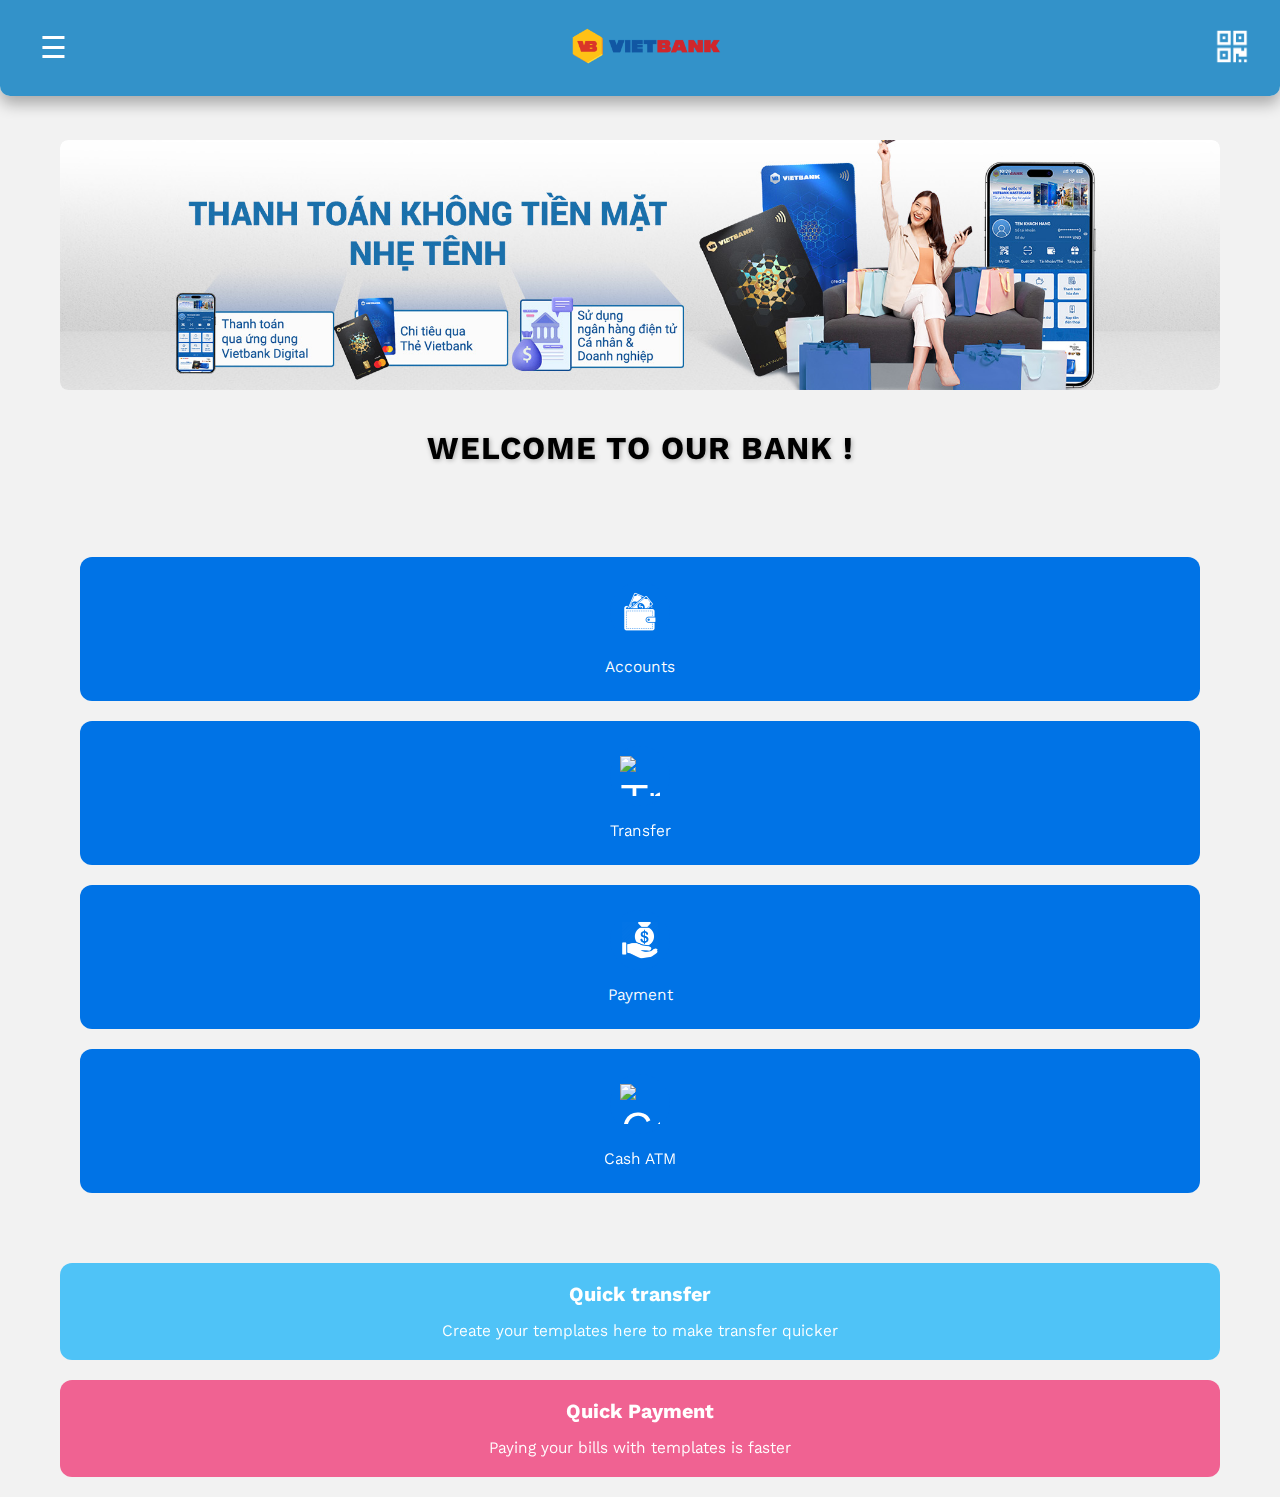
==== html/home.en.html @ 40cdfb70 "Add files via upload" ====
<!DOCTYPE html>
<html lang="en">
<head>
    <meta charset="UTF-8">
    <meta name="viewport" content="width=device-width, initial-scale=1.0">
    <title>VietBank Mobile Interface</title>
    <!-- Google Font Kantumruy Pro -->
    <link href="https://fonts.googleapis.com/css2?family=Kantumruy+Pro:wght@400;500;700&display=swap" rel="stylesheet">
    <link rel="stylesheet" href="../css/styles.css">
</head>
<body>
    <!-- Full Image Background -->
    <div class="background-image"></div>

    <!-- Centered Container -->
    <div class="container">
        <!-- Navbar -->
        <header>
            <div class="menu-icon">☰</div>
            <!-- Logo Image in Navbar -->
            <div class="navbar-logo">
                <img src="../image/logonew.png" alt="VietBank Logo"> <!-- Replace with actual logo file -->
            </div>
            <div class="qr-code">
                <a href="https://example.com" target="_blank">
                    <img src="../image/QR.png" height="35px" width="35px" alt="QR Code">
                </a>
            </div>
        </header>

        <!-- Scrolling Banners -->
        <div class="banner-container">
            <div class="banner">
                <img src="../image/bannerjpg (1).jpg" alt="Banner 1">
            </div>
            <div class="banner">
                <img src="../image/bannerjpg (2).jpg" alt="Banner 2">
            </div>
            <div class="banner">
                <img src="../image/bannerjpg (3).jpg" alt="Banner 3">
            </div>
            <div class="banner">
                <img src="../image/bannerjpg (4).jpg" alt="Banner 4">
            </div>
            <div class="banner">
                <img src="../image/bannerjpg (5).jpg" alt="Banner 5">
            </div>
        </div>

        <div class="welcome-section">
            <p>WELCOME TO OUR BANK !</p>
        </div>

        <!-- Main Grid Layout -->
        <div class="grid-container">
            <div class="grid-item">
                <div class="icon">
                    <img src="../image/account.png" alt="Accounts">
                </div>
                <span>Accounts</span>
            </div>
            <div class="grid-item">
                <div class="icon">
                    <img src="../image/transfer.png" alt="Transfers">
                </div>
                <span>Transfer</span>
            </div>
            <div class="grid-item">
                <div class="icon">
                    <img src="../image/payment.png" alt="Payments">
                </div>
                <span>Payment</span>
            </div>

            <div class="grid-item">
                <div class="icon">
                    <img src="../image/atm.png" alt="Cash to ATM">
                </div>
                <span>Cash ATM</span>
            </div>

        </div>

        <!-- Quick Actions Section -->
        <div class="quick-container">
            <div class="quick-item transfer">
                <h3>Quick transfer</h3>
                <p>Create your templates here to make transfer quicker</p>
            </div>
            <div class="quick-item payment">
                <h3>Quick Payment</h3>
                <p>Paying your bills with templates is faster</p>
            </div>
        </div>

    </div>
    
    <script src="../javascript/script.js"></script>
</body>
</html>
---- css/styles.css ----
* {
    margin: 0;
    padding: 0;
    box-sizing: border-box;
}

body {
    font-family: 'Kantumruy Pro', sans-serif;
    background-color: #f2f2f2;
    height: 100%;
    margin: 0;
    overflow-x: hidden; /* Prevent horizontal scroll */
    display: flex;
    justify-content: center;
    align-items: center;
    min-height: 100vh; /* Ensure body takes full height of viewport */
}

.background-image {
    position: fixed;
    top: 0;
    left: 0;
    width: 100%;
    height: 100%;
    background-size: cover;
    background-position: center;
    z-index: -1;
}


/* Centered Container */
.container {
    width: 100%;
    max-width: 1200px; /* Maximum width of the content */
    padding: 20px;
    box-sizing: border-box;
    position: relative;
    z-index: 1;
}

/* Navbar Styling */
header {
    display: flex;
    justify-content: space-between;
    align-items: center;
    padding: 20px 30px;
    background-color: rgba(30, 135, 196, 0.9); /* Blue background */
    color: white;
    position: fixed;
    top: 0;
    left: 0;
    right: 0;
    z-index: 10;
    box-shadow: 0 8px 15px rgba(0, 0, 0, 0.3);
    border-radius: 0 0 10px 10px;
}

.navbar-logo img {
    height: 40px; /* Adjust to fit the navbar */
    width: auto;
}

/* Scrolling Banners */
.banner-container {
    display: flex;
    overflow: hidden;
    margin-top: 120px;
    margin-bottom: 20px;
    position: relative;
    height: 250px; /* Adjusted height for better fit on mobile */
    width: 100%;
    border-radius: 8px; /* Optional: rounded corners for banner container */
}

.banner {
    min-width: 100%;
    height: 100%;
    transition: opacity 1s ease-in-out; /* Fade effect */
    opacity: 0;
    display: flex;
    justify-content: center;
    align-items: center;
    position: absolute;
}

.banner.active {
    opacity: 1;
    transition: opacity 1s ease-in-out; /* Smooth fade in */
}

.banner img {
    width: 100%; /* Make the image fill the container's width */
    height: 100%; /* Make the image fill the container's height */
    object-fit: cover; /* Ensures image covers the container without stretching */
    border-radius: 8px; /* Optional: round the edges of the images */
}

/* Mobile responsiveness */
@media (max-width: 768px) {
    .banner-container {
        height: 200px; /* Adjust height for tablets */
    }
}

@media (max-width: 480px) {
    .banner-container {
        height: 150px; /* Smaller height for mobile screens */
    }
}


/* Grid Layout for Icons (Only for 4 icons) */
.grid-container {
    display: grid;
    grid-template-columns: repeat(1, 1fr); /* Default for small screens */
    gap: 20px;
    margin-top: 50px; /* Adjusted for navbar + banners */
    padding: 20px;
}

.grid-item {
    background-color: #0073e6;
    color: white;
    padding: 25px;
    text-align: center;
    border-radius: 12px;
    display: flex;
    flex-direction: column;
    align-items: center;
    justify-content: center;
    cursor: pointer;
    transition: transform 0.3s ease, background-color 0.3s ease;
    position: relative;
}

.grid-item:hover {
    transform: scale(1.05);
    background-color: #005bb5;
}

.grid-item .icon {
    font-size: 50px; /* Adjust the icon size */
    margin-bottom: 15px;
    transition: transform 0.3s ease;
    display: flex;
    justify-content: center;
    align-items: center;
    background-color: #0073e6;
    border-radius: 50%;
    width: 60px;
    height: 60px;
}

.grid-item:hover .icon {
    transform: rotate(10deg);
}

.grid-item img {
    width: 40px; /* Icon image size */
    height: 40px; /* Icon image size */
    object-fit: contain; /* Ensures image fits within the icon container */
}

/* Quick Actions Section */
.quick-container {
    display: flex;
    flex-direction: column;
    gap: 20px;
    margin-top: 50px;
}

.quick-item {
    padding: 20px;
    border-radius: 12px;
    text-align: center;
    font-size: 16px;
    color: white;
    background-color: #4fc3f7;
    transition: background-color 0.3s ease, transform 0.3s ease;
}

.quick-item:hover {
    background-color: #29b6f6;
    transform: translateY(-5px);
}

.quick-item h3 {
    font-size: 20px;
    margin-bottom: 15px;
}

.quick-item.transfer {
    background-color: #4fc3f7;
}

.quick-item.payment {
    background-color: #f06292;
}

.quick-item.payment:hover {
    background-color: #ec407a;
}


/* Adjustments for small screens */
@media (max-width: 768px) {
    .grid-container {
        grid-template-columns: repeat(2, 1fr); /* Two columns for medium screens */
    }

    .grid-item .icon {
        font-size: 40px; /* Slightly smaller icons */
        width: 50px;
        height: 50px;
    }

    .quick-container {
        flex-direction: row; /* Place quick items side by side on medium screens */
        justify-content: space-between;
    }

    .quick-item {
        width: 48%; /* Ensure quick items take up 48% of the width */
    }
}

@media (max-width: 600px) {
    .grid-container {
        grid-template-columns: repeat(1, 1fr); /* One column for small screens */
    }

    .grid-item .icon {
        font-size: 30px; /* Smaller icons for small screens */
        width: 40px;
        height: 40px;
    }

    .quick-container {
        flex-direction: column; /* Stack quick items vertically on small screens */
    }

    .quick-item {
        width: 100%; /* Ensure quick items take full width */
    }
}


.welcome-section {
    text-align: center;
    color: #000; /* Black text for readability */
    margin-top: 10px;
    padding: 15px;
    border-radius: 8px;
    animation: fadeIn 1s ease-in-out;
}

.welcome-section p {
    font-size: 1.5rem;
    font-weight: bold;
    margin: 5px 0;
    letter-spacing: 1px;
    color: #000; /* Set text color to black */
    text-shadow: 1px 1px 5px rgba(0, 0, 0, 0.3); /* Subtle shadow for depth */
}

/* Glow Animation */
@keyframes textGlow {
    0% {
        color:  #0f03fc;
        text-shadow: 0 0 10px rgba(255, 255, 255, 0.8);
    }
    25% {
        color:   #fc0303;
        text-shadow: 0 0 20px #fdfdfd;
    }
    50% {
        color: #0f03fc;
        text-shadow: 0 0 20px rgb(255, 255, 255);
    }
    75% {
        color: #fc0303;
        text-shadow: 0 0 20px #fdfdfd;
    }
    100% {
        color: #0f03fc;
        text-shadow: 0 0 10px rgba(255, 255, 255, 0.8);
    }
}

.welcome-section p:first-child {
    font-size: 2rem;
    animation: textGlow 3s infinite alternate; /* Rainbow glow animation */
}

/* Menu Icon Styling */
.menu-icon {
    font-size: 30px; /* Adjust size as needed */
    color: #ffffff; /* Blue color */
    cursor: pointer;
    padding: 10px;
    transition: color 0.3s ease, transform 0.3s ease;
}

/* Hover and Active Effects */
.menu-icon:hover {
    color: #060000; /* Darker blue on hover */
    transform: scale(1.1); /* Slightly enlarge on hover */
}

.menu-icon:active {
    color: #0804ff; /* Even darker blue when clicked */
    transform: scale(0.9); /* Shrink slightly on click */
}

/* Menu Icon Animation */
@keyframes menuIconPulse {
    0%, 100% {
        transform: scale(1);
    }
    50% {
        transform: scale(1.1);
    }
}

.menu-icon.animated {
    animation: menuIconPulse 1.5s infinite ease-in-out;
}
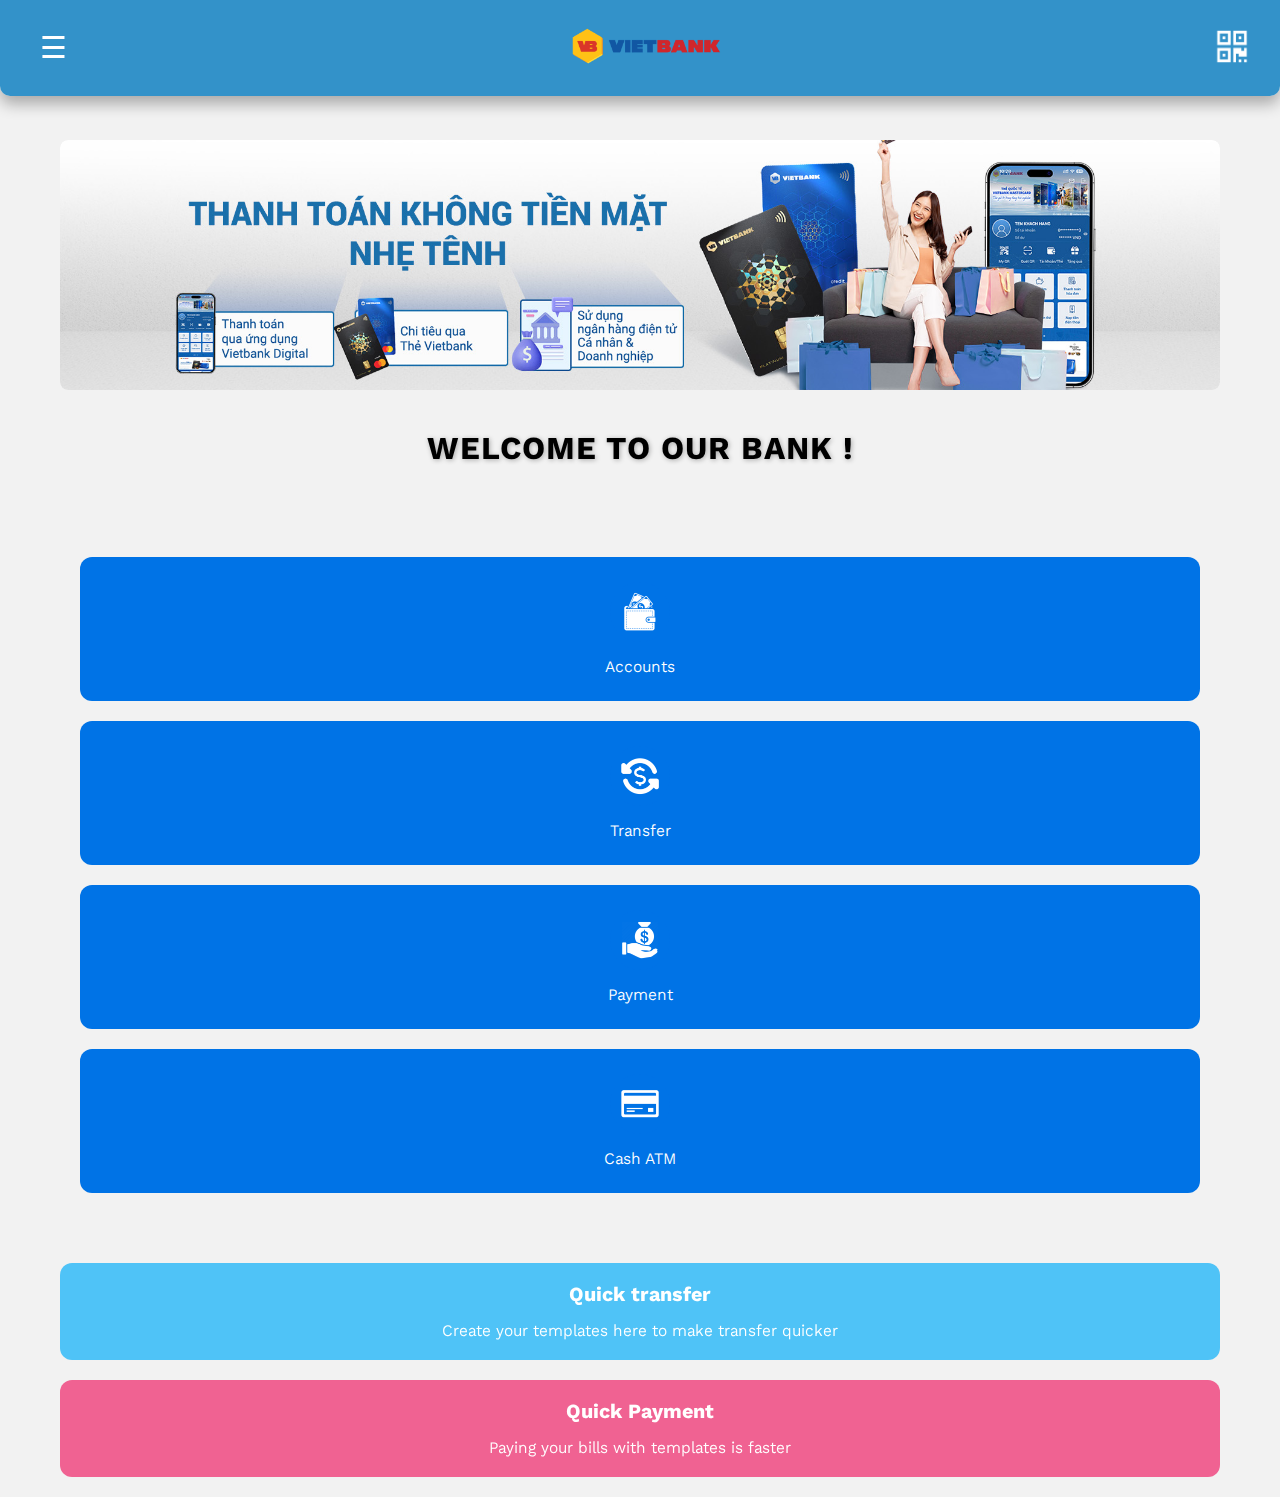
==== commit 866dcd5c: "Update home.en.html" ====
--- a/html/home.en.html
+++ b/html/home.en.html
@@ -61,7 +61,7 @@
             </div>
             <div class="grid-item">
                 <div class="icon">
-                    <img src="../image/transfer.png" alt="Transfers">
+                    <img src="../image/Transfer.png" alt="Transfers">
                 </div>
                 <span>Transfer</span>
             </div>
@@ -74,7 +74,7 @@
 
             <div class="grid-item">
                 <div class="icon">
-                    <img src="../image/atm.png" alt="Cash to ATM">
+                    <img src="../image/ATM.png" alt="Cash to ATM">
                 </div>
                 <span>Cash ATM</span>
             </div>
